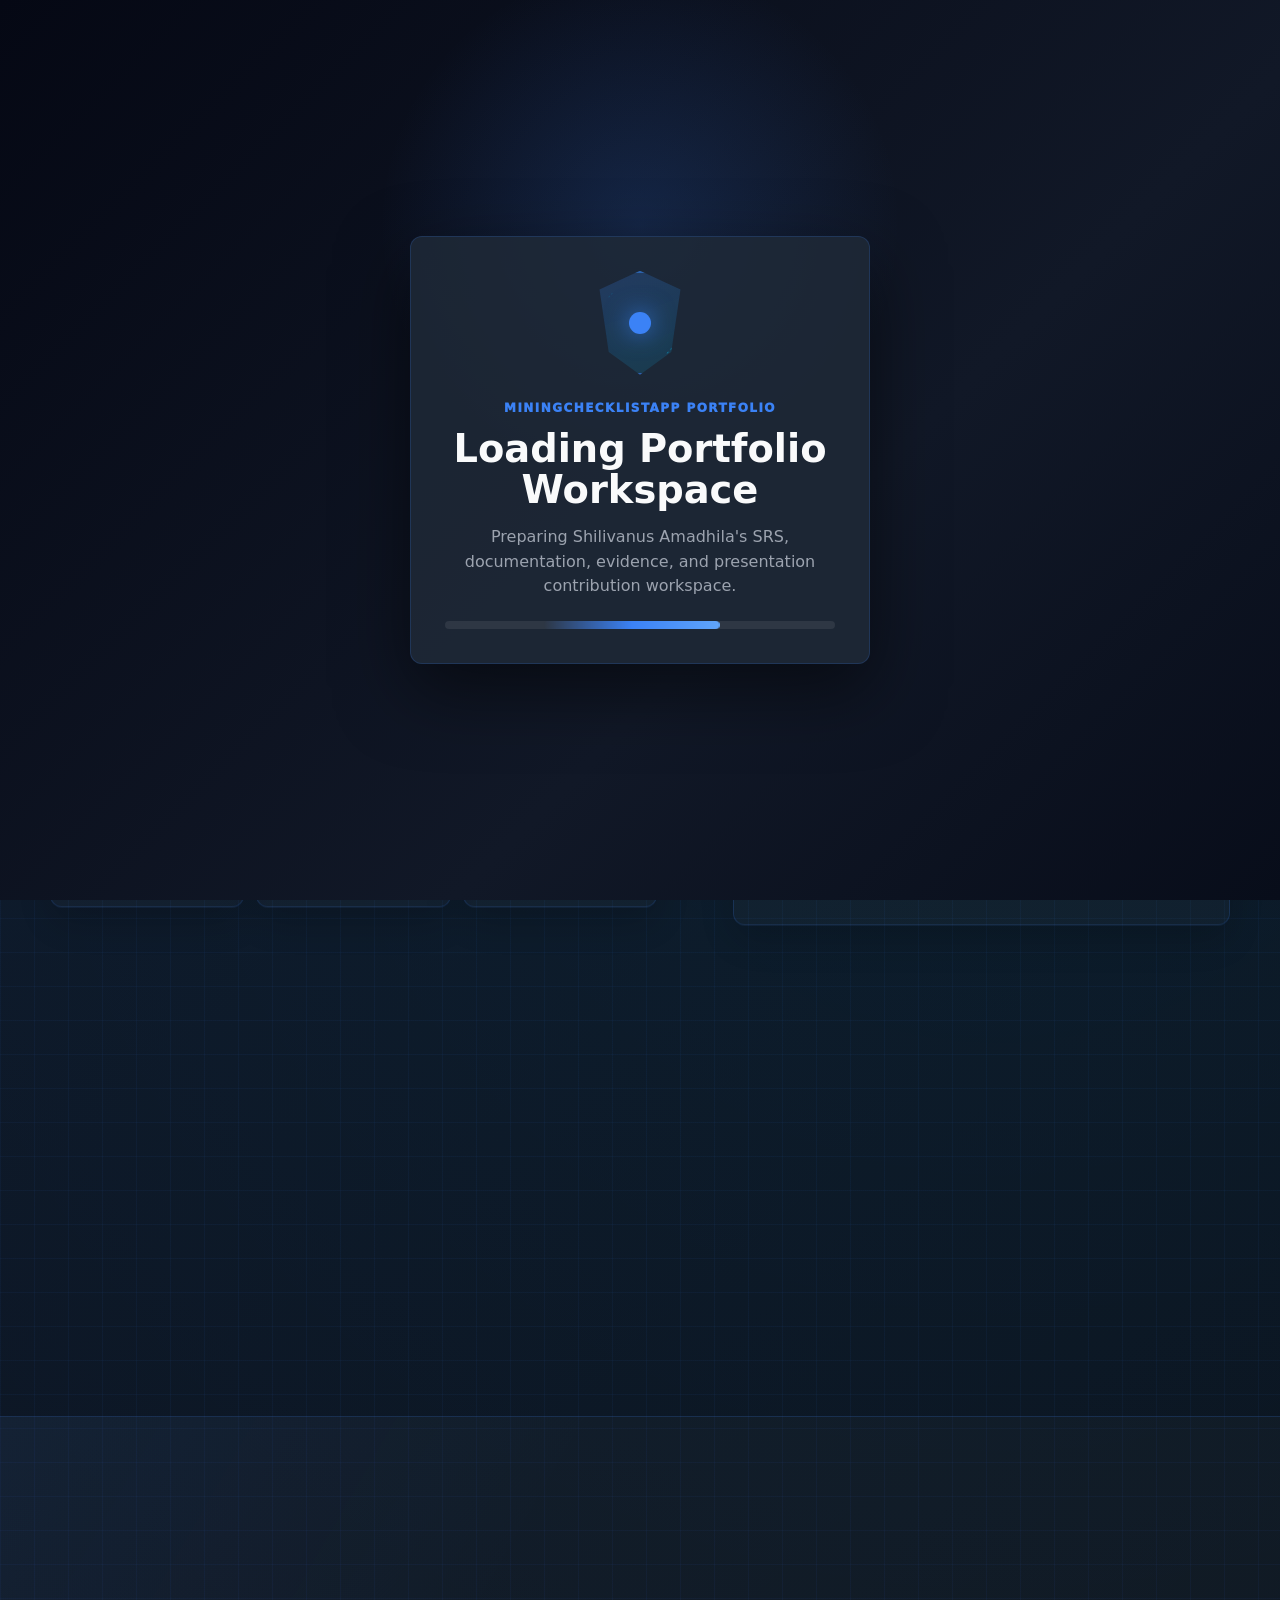
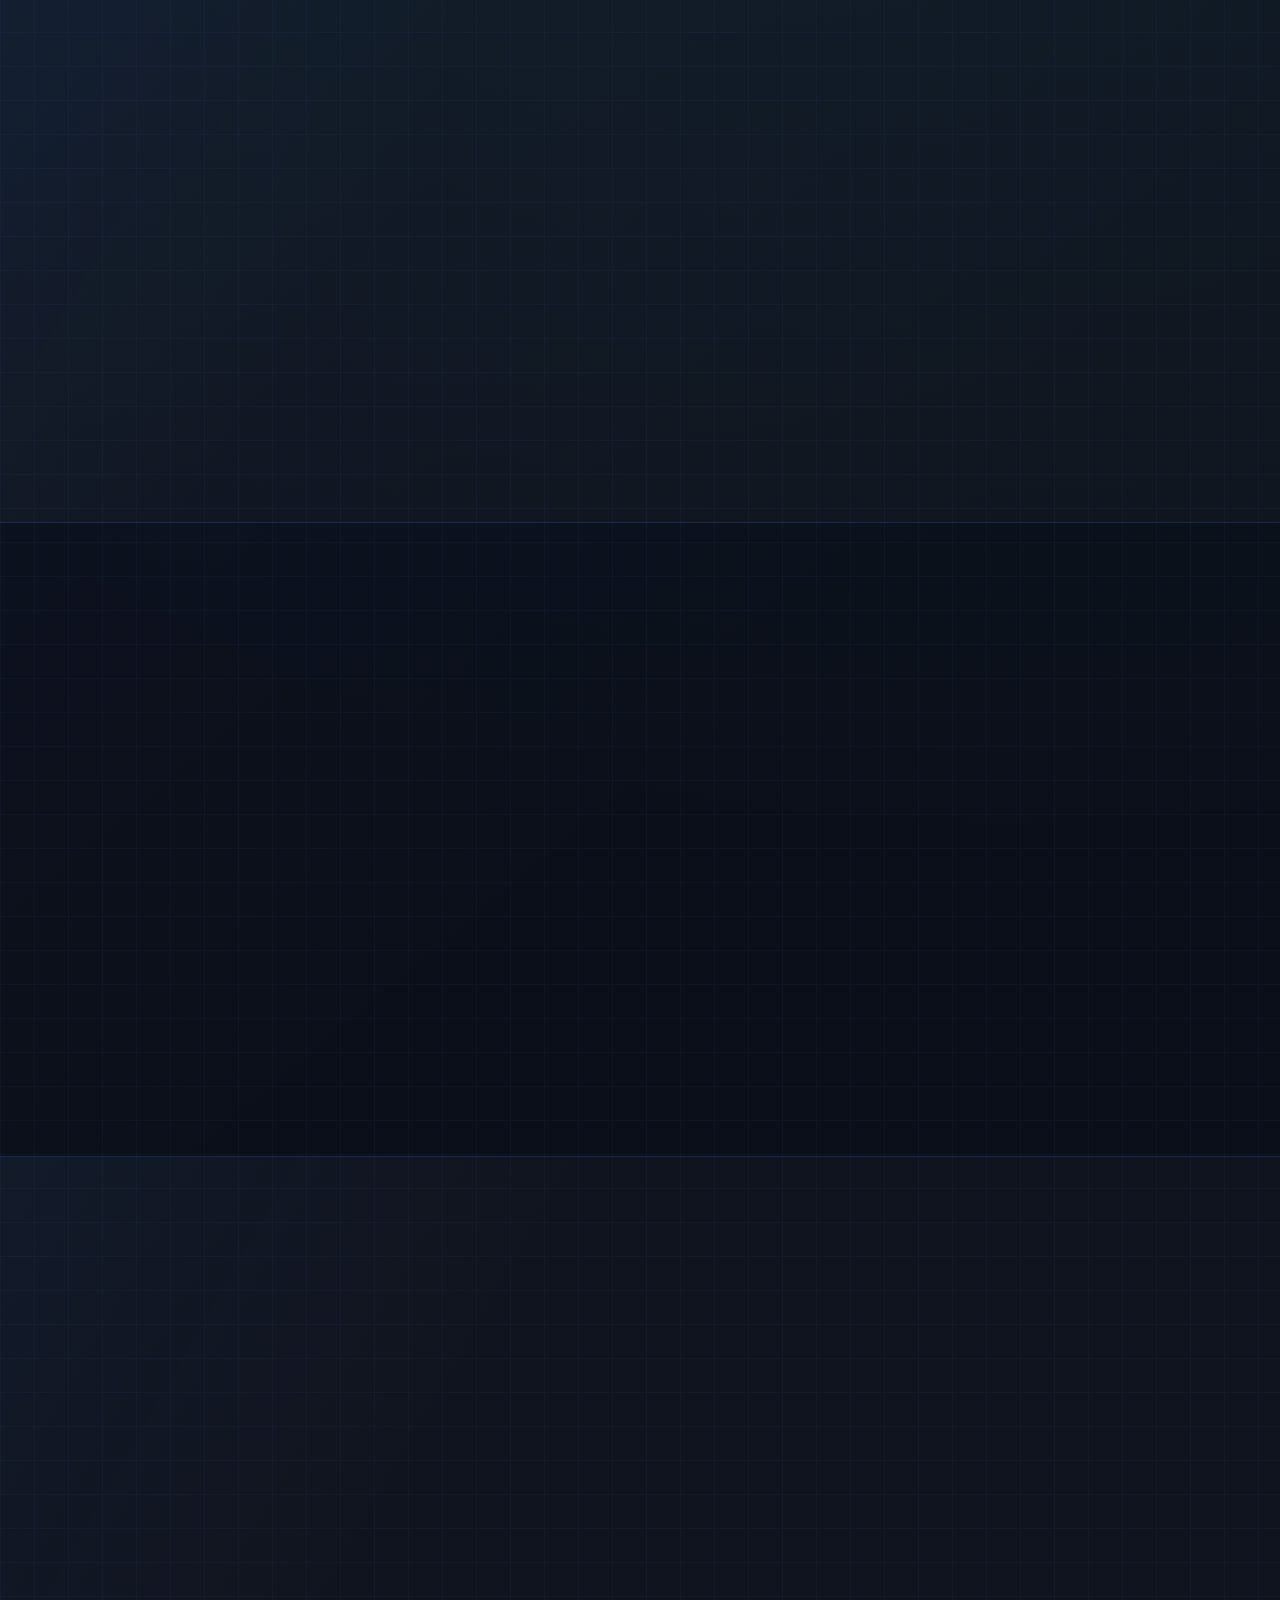
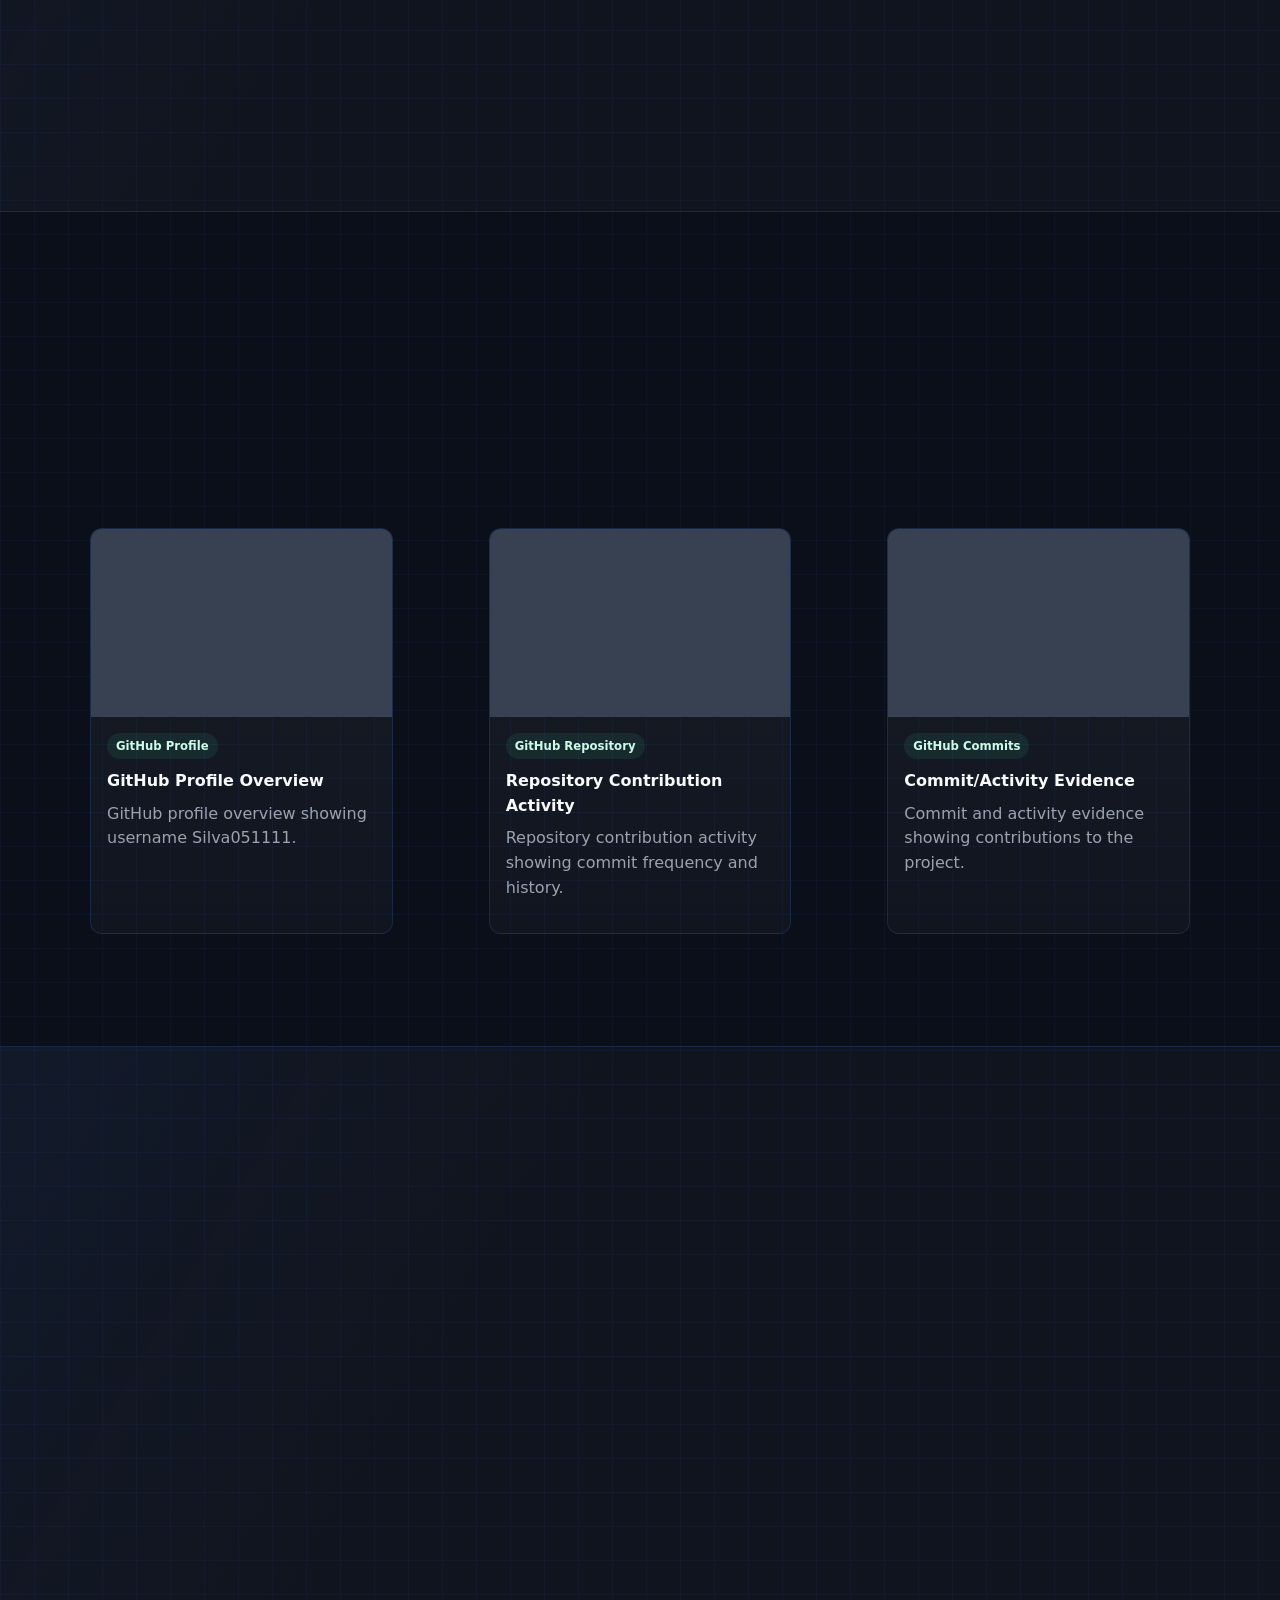
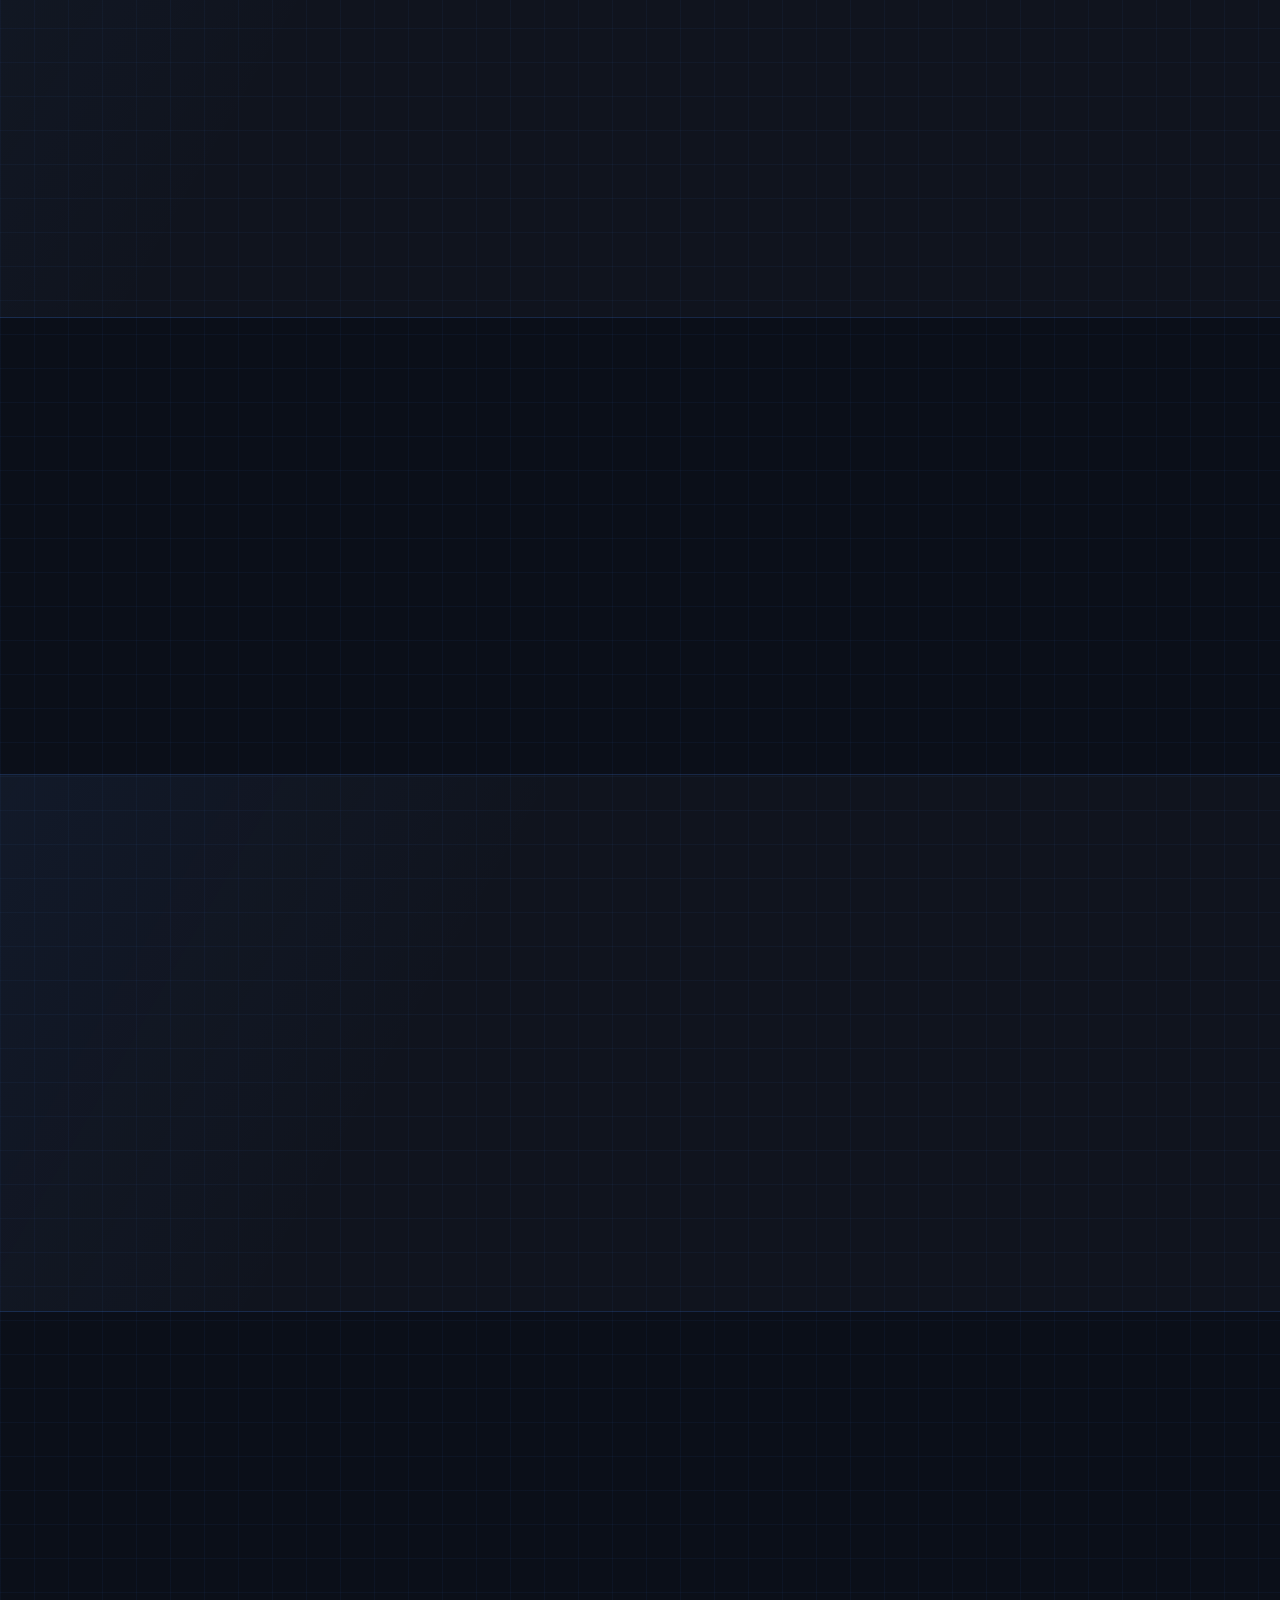
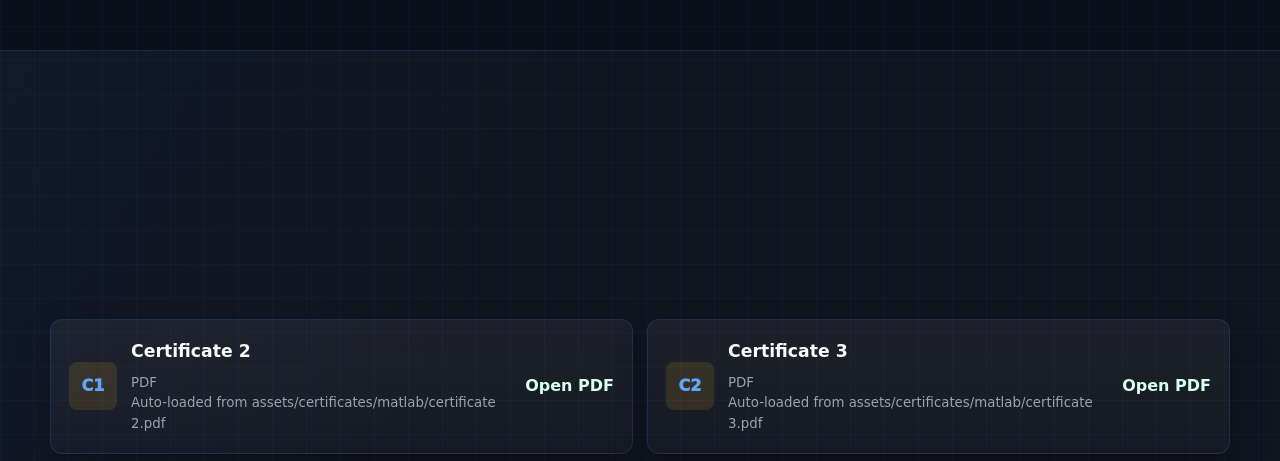
==== index.html @ bb65a193 "feat: personalize Shilivanus Amadhila portfolio" ====
<!doctype html>
<html lang="en">
  <head>
    <meta charset="utf-8">
    <meta name="viewport" content="width=device-width, initial-scale=1">
    <meta http-equiv="refresh" content="0; url=site/">
    <title>Shilivanus Amadhila | MiningChecklistApp Portfolio</title>
    <link rel="canonical" href="site/">
  </head>
  <body>
    <p><a href="site/">Open Shilivanus Amadhila's MiningChecklistApp portfolio</a></p>
  </body>
</html>
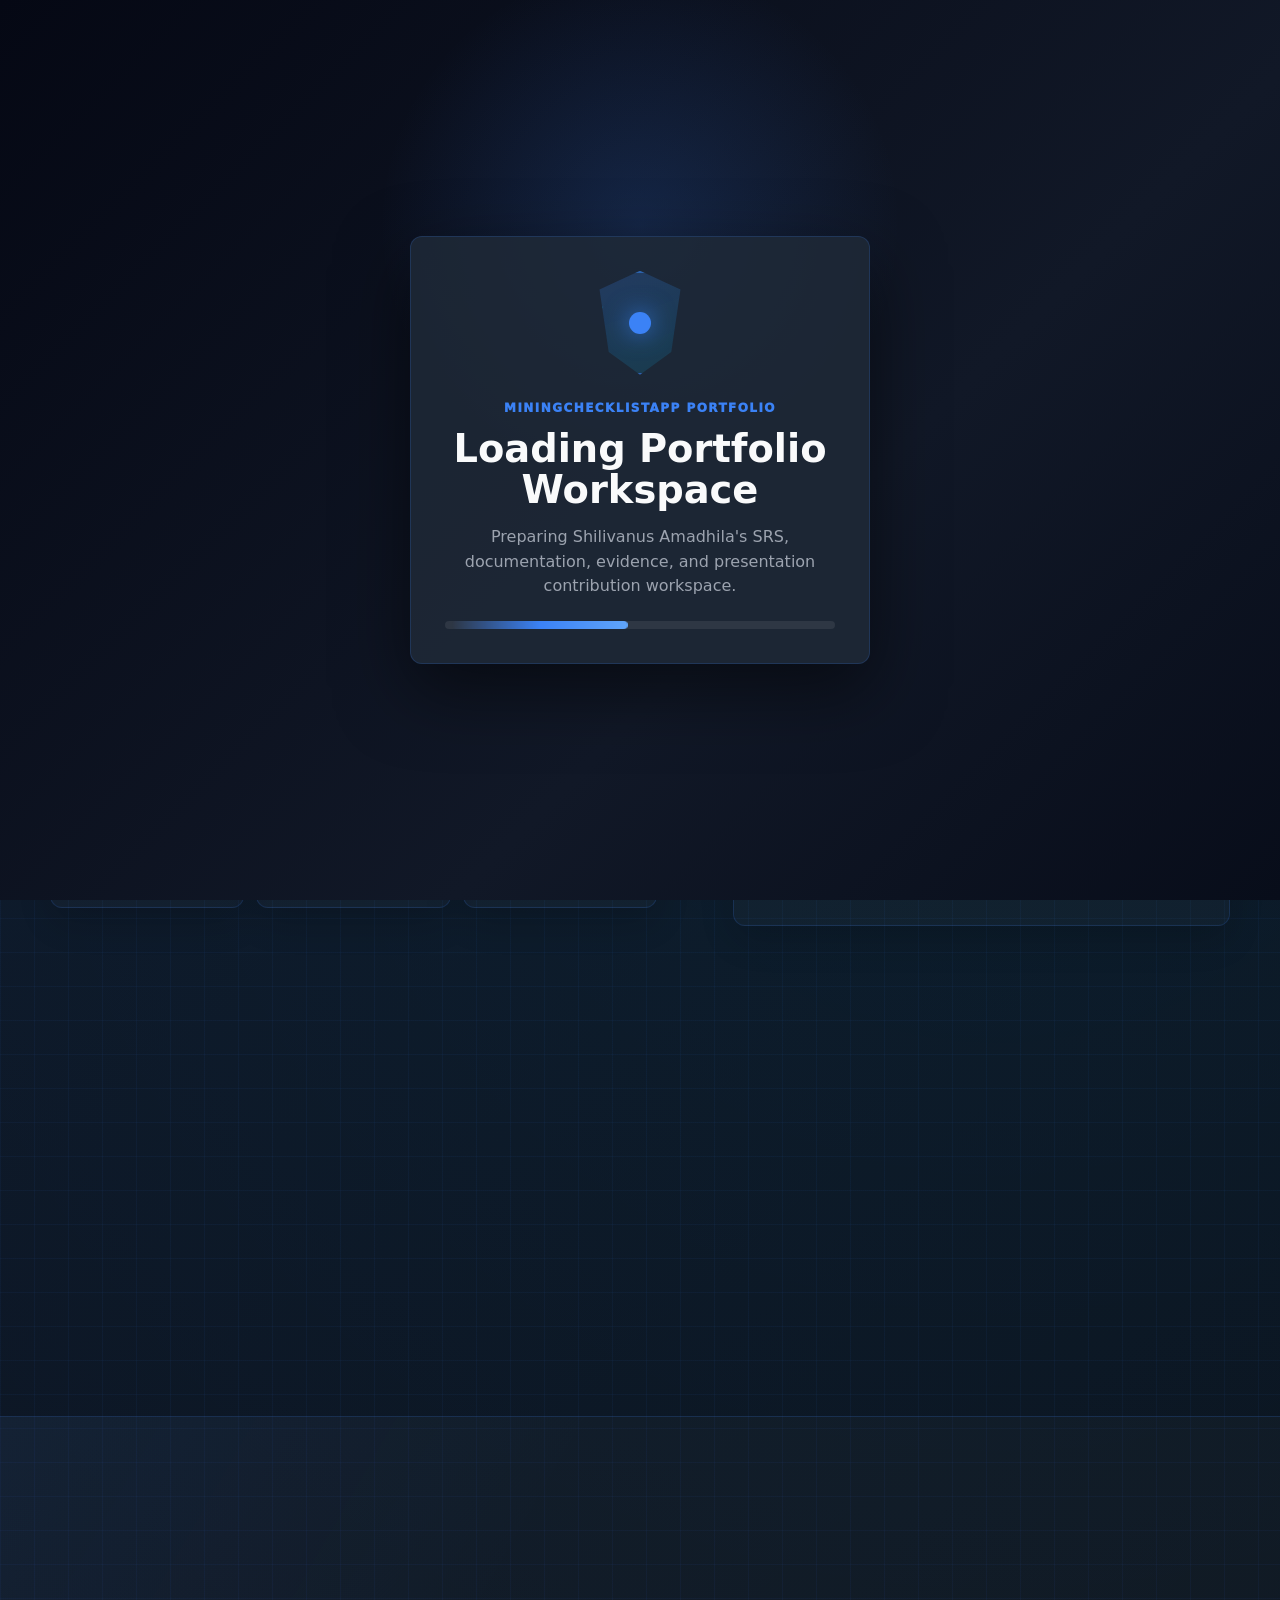
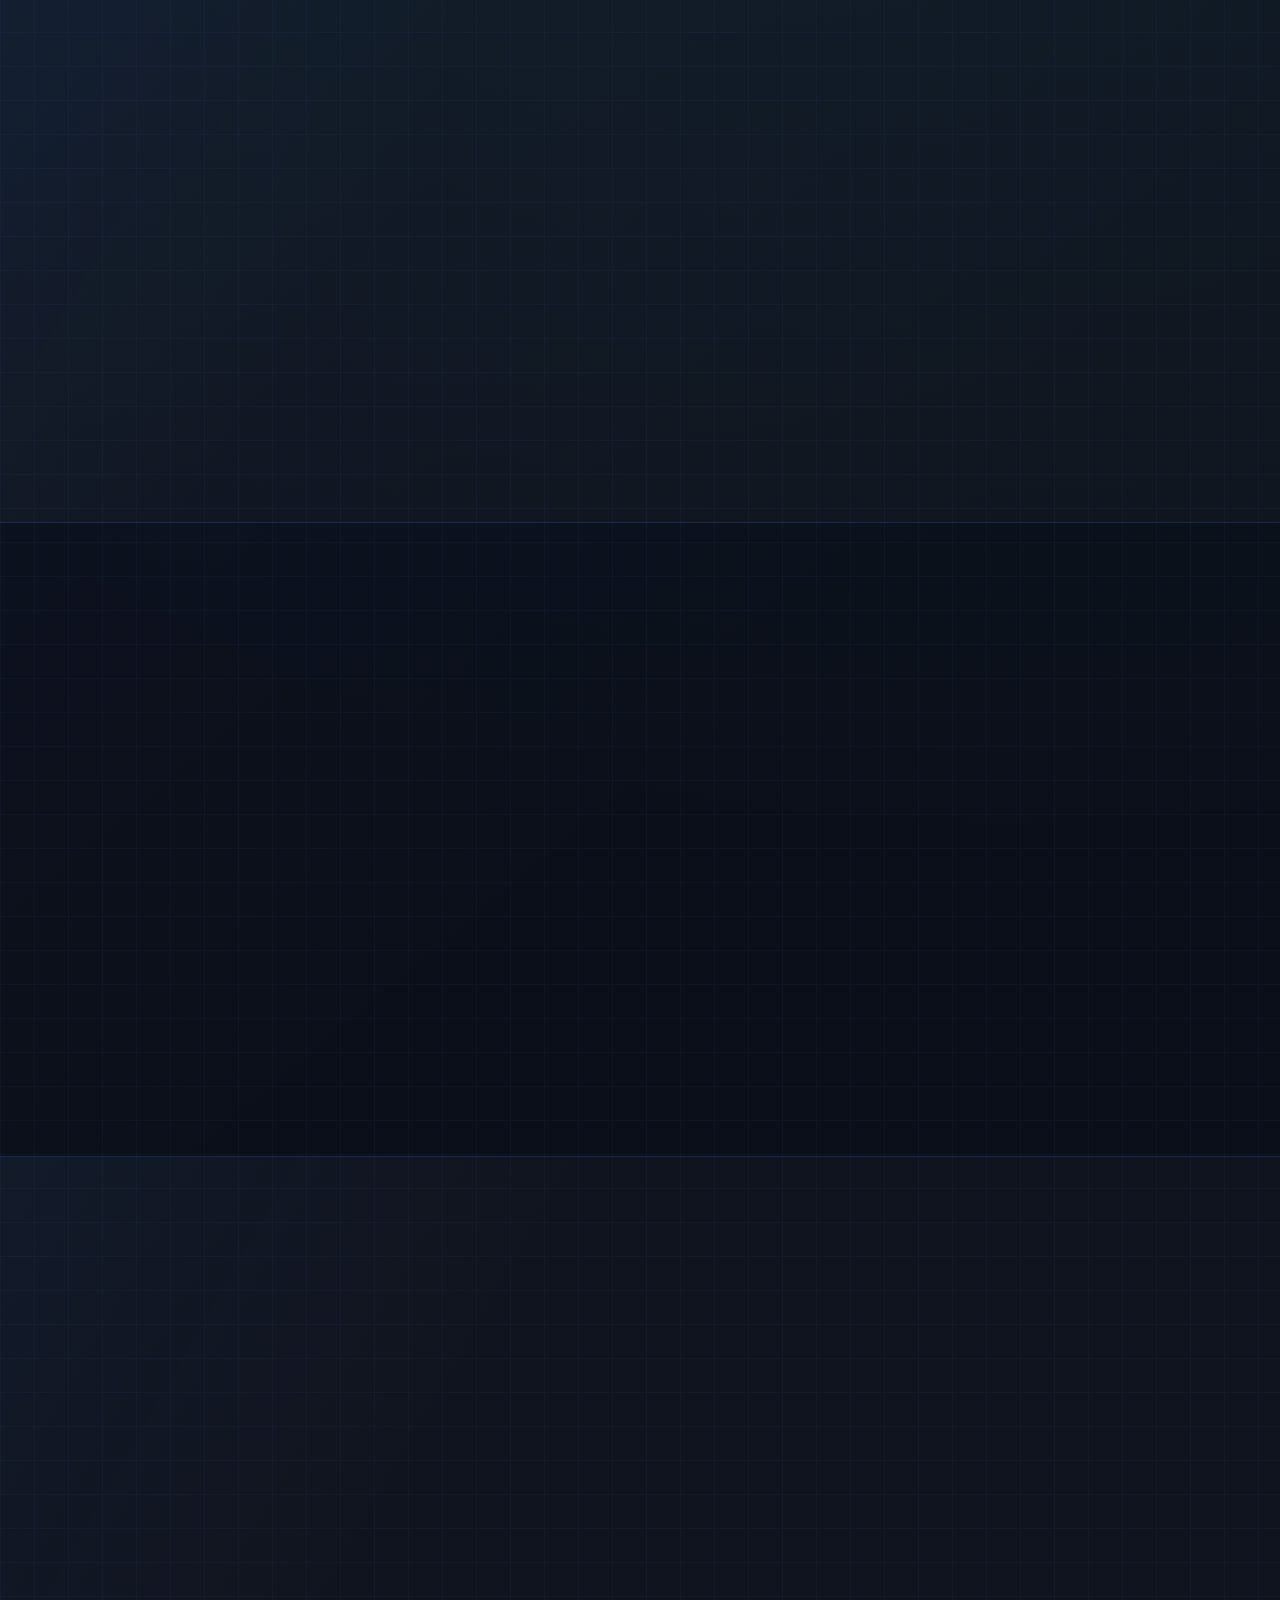
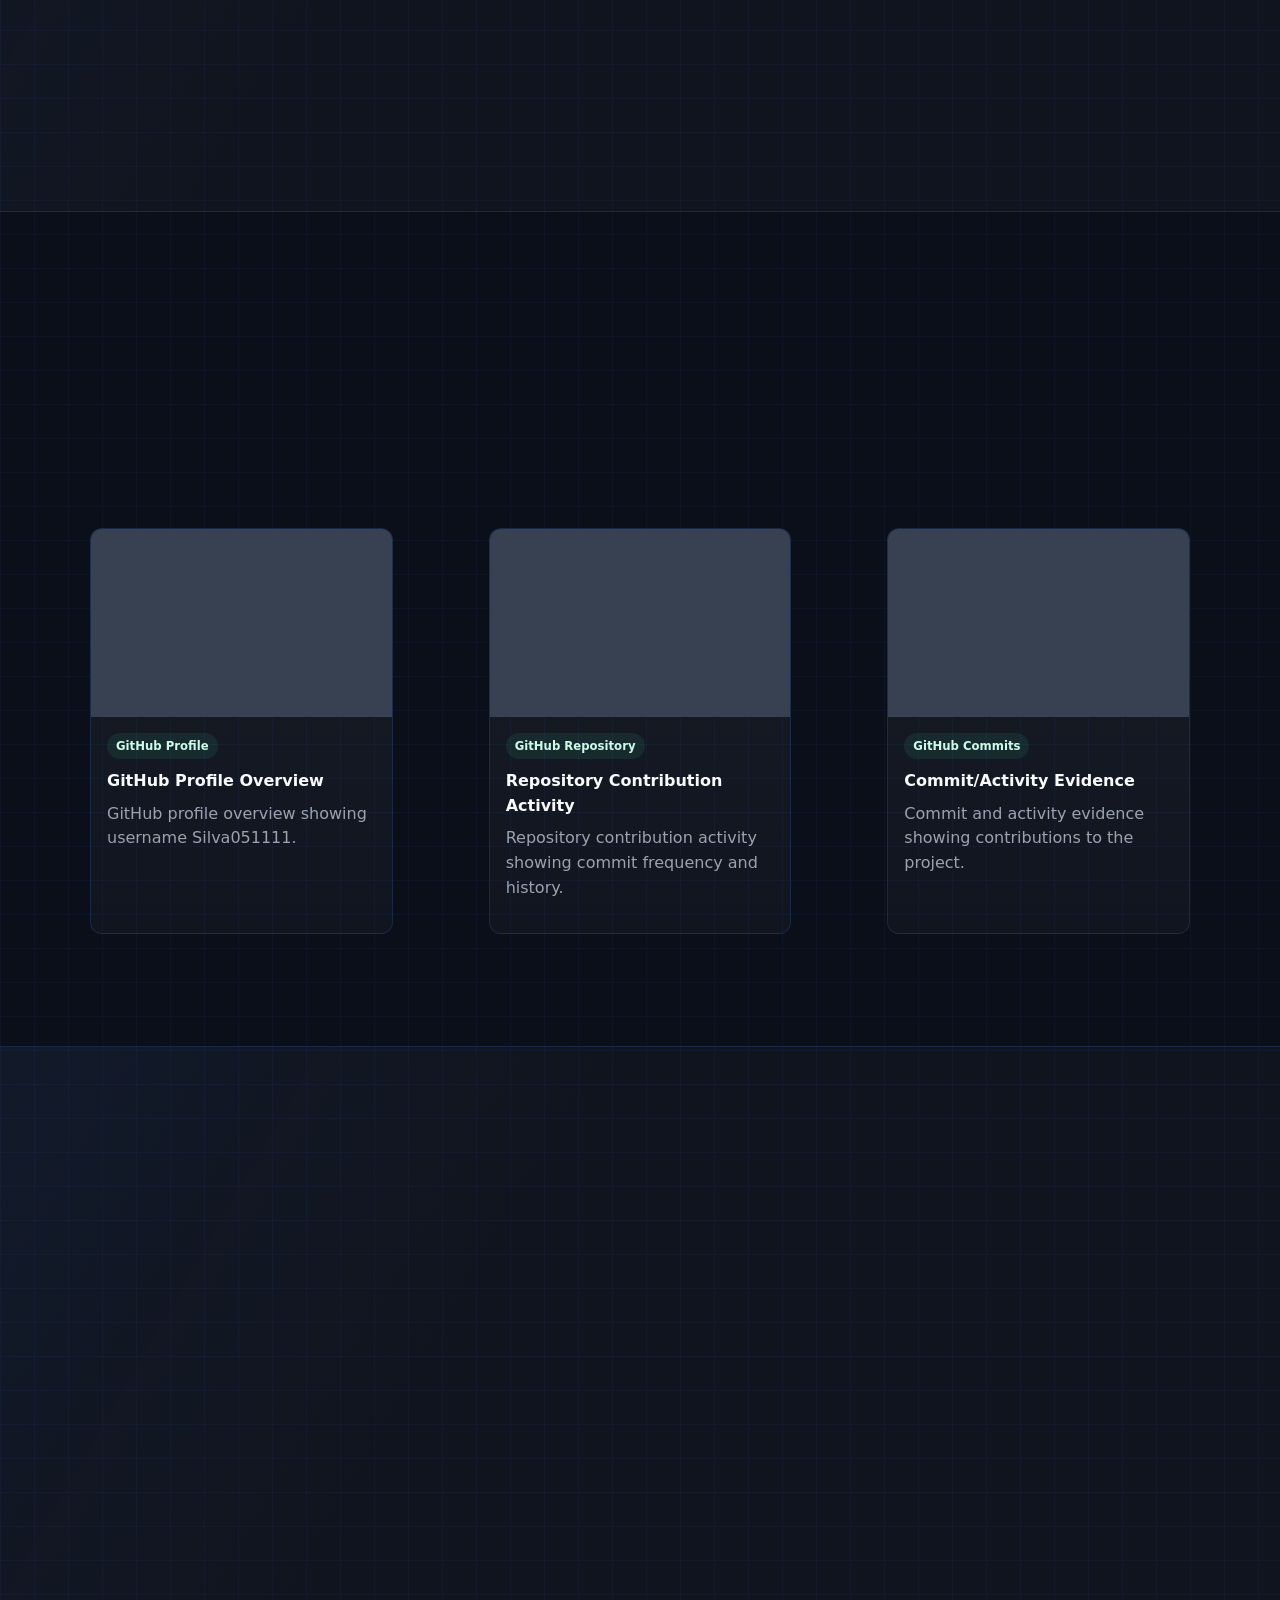
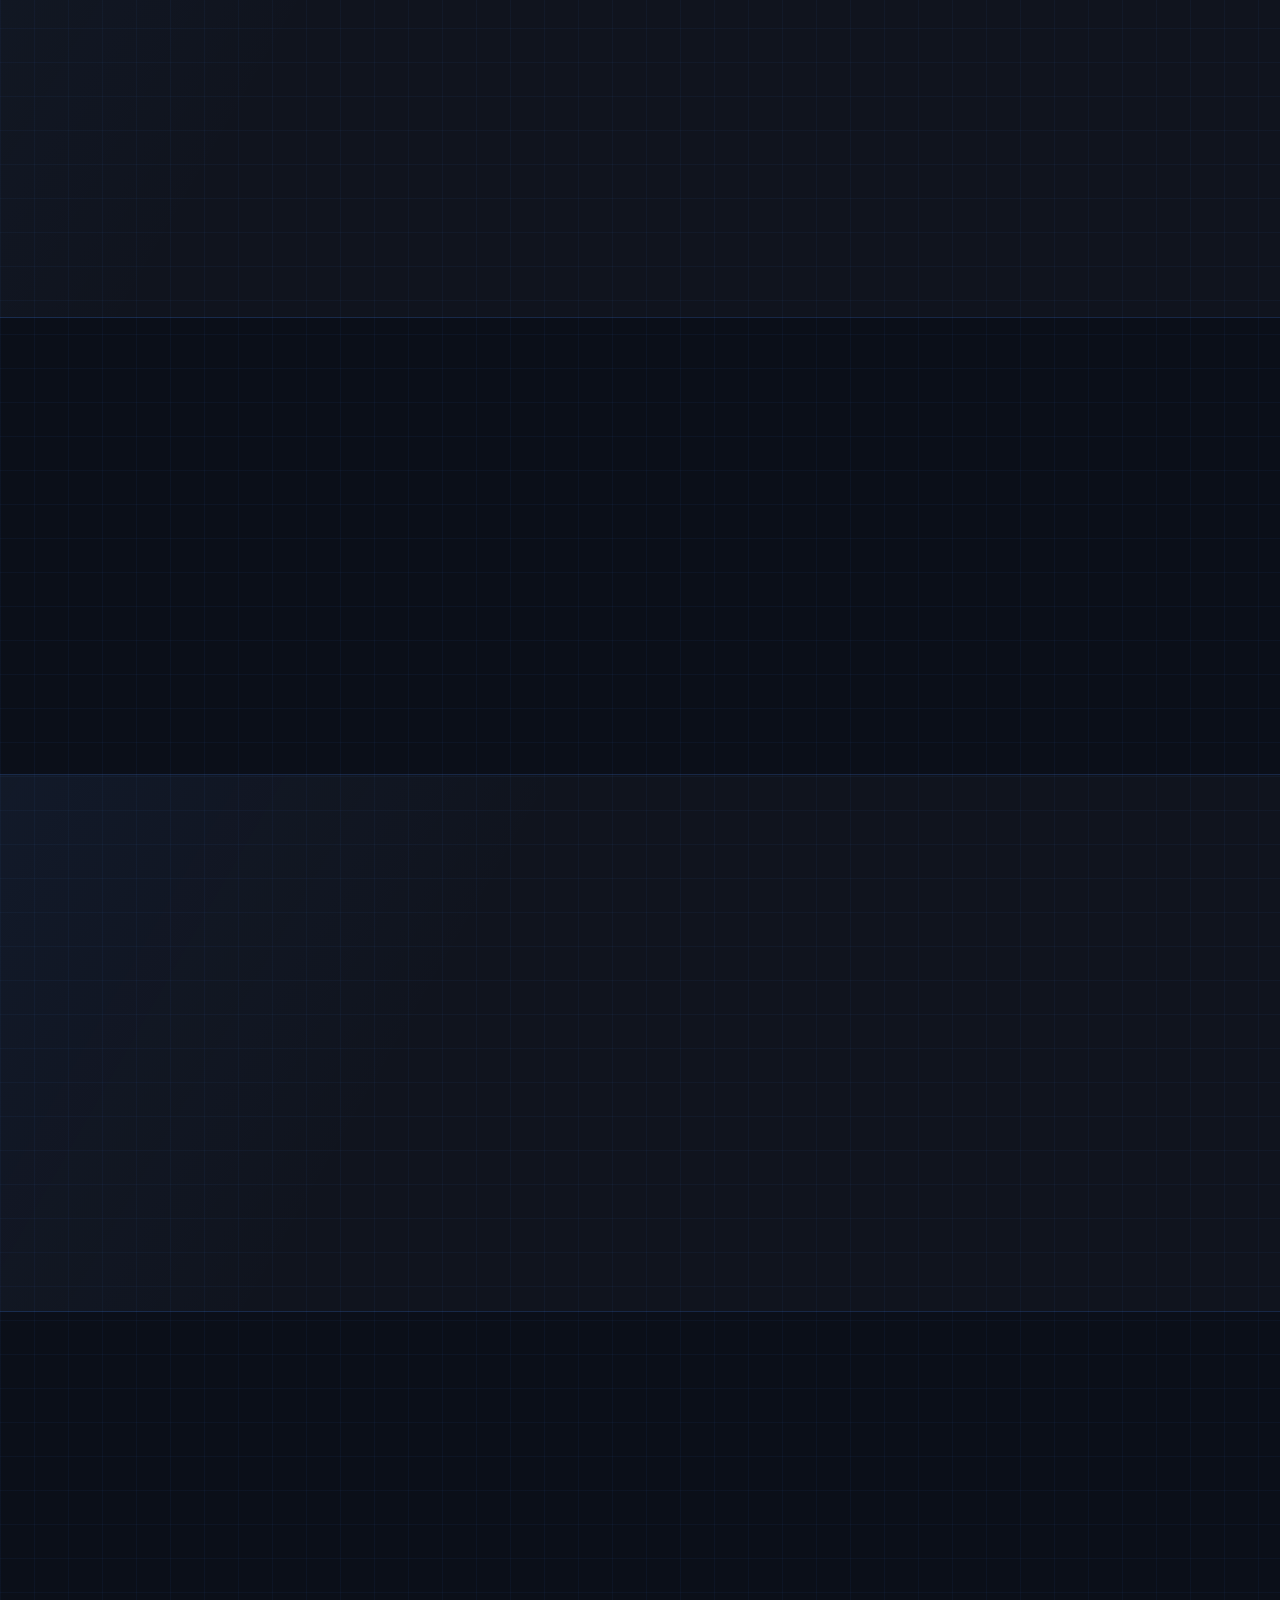
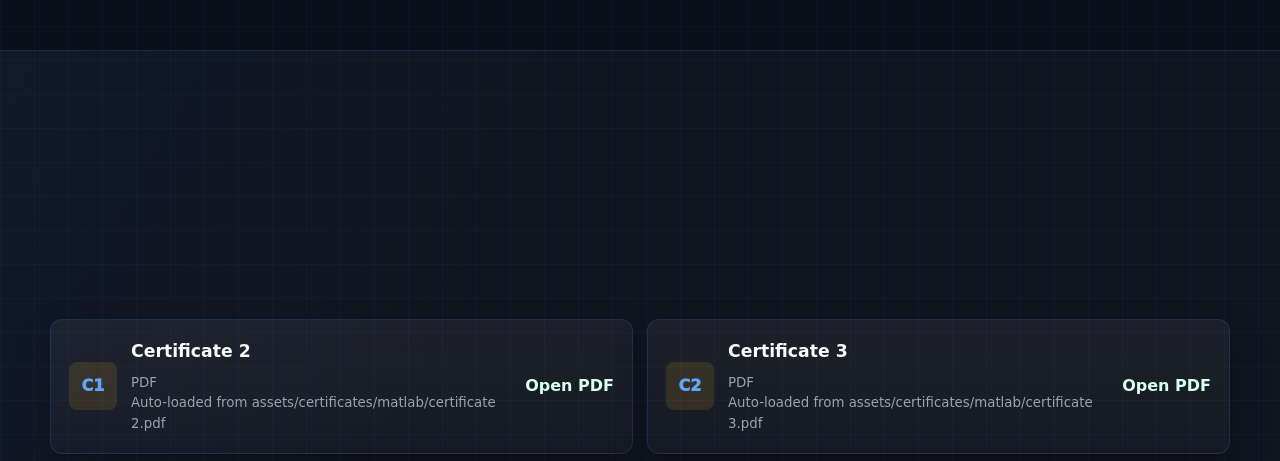
==== commit c51d63c8: "deployment" ====
--- a/index.html
+++ b/index.html
@@ -1,13 +1,17 @@
 <!doctype html>
 <html lang="en">
-  <head>
-    <meta charset="utf-8">
-    <meta name="viewport" content="width=device-width, initial-scale=1">
-    <meta http-equiv="refresh" content="0; url=site/">
-    <title>Shilivanus Amadhila | MiningChecklistApp Portfolio</title>
-    <link rel="canonical" href="site/">
-  </head>
-  <body>
-    <p><a href="site/">Open Shilivanus Amadhila's MiningChecklistApp portfolio</a></p>
-  </body>
-</html>
+
+<head>
+  <meta charset="utf-8">
+  <meta name="viewport" content="width=device-width, initial-scale=1">
+  <meta http-equiv="refresh" content="0; url=site/">
+  <title>Shilivanus Amadhila | MiningChecklistApp Portfolio</title>
+  <link rel="canonical" href="site/">
+</head>
+
+<body>
+  <p><a href="site/">Open Shilivanus Amadhila's MiningChecklistApp portfolio</a></p>
+</body>
+<!-- New -->
+
+</html>
